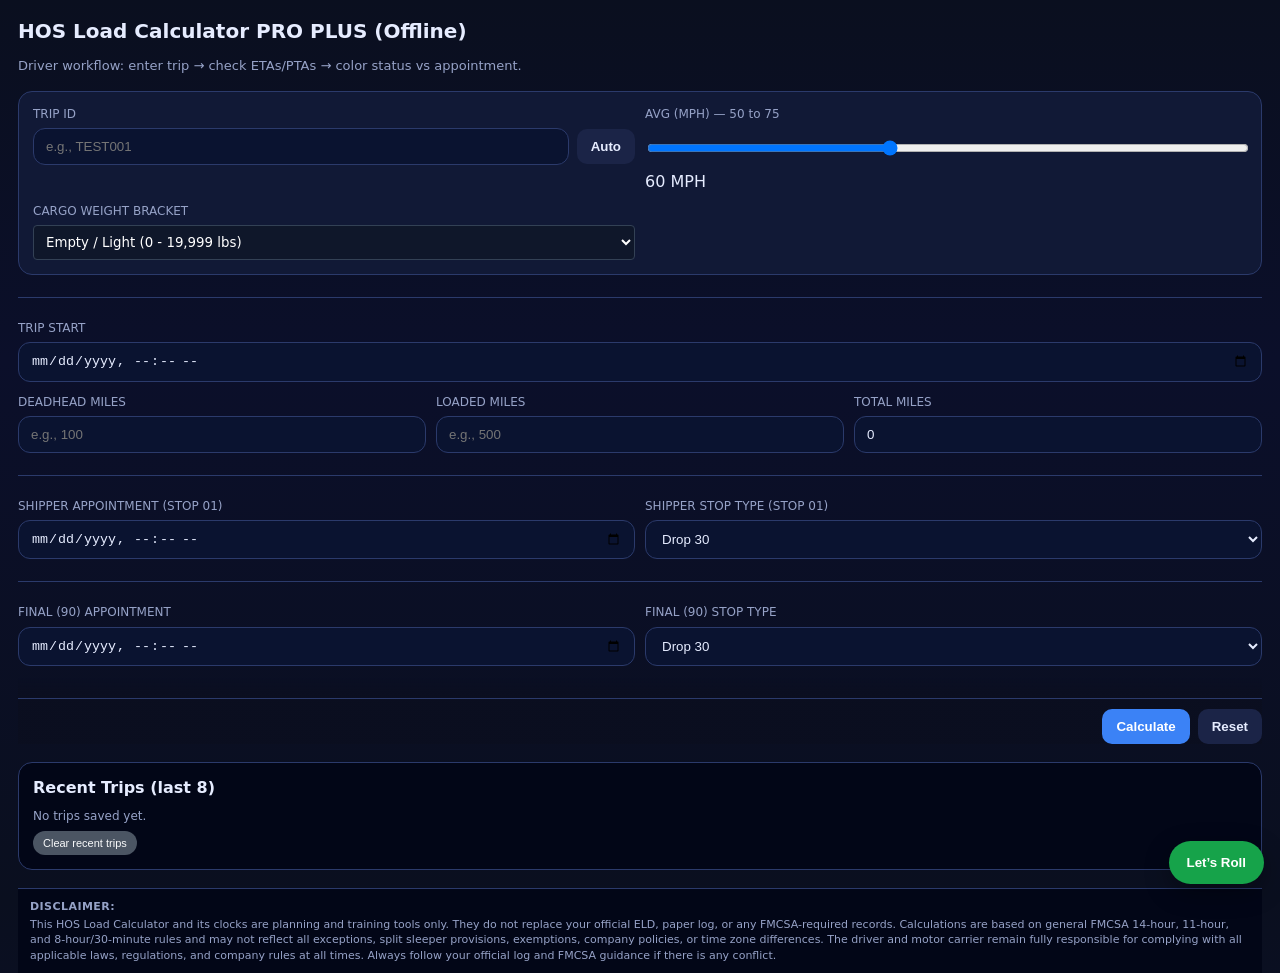
==== index.html @ e020871f "Update ETA section in index.html" ====
<!---
  © 2025 ArtsnCrabs / La'Toya Cramsey
 HOS Load Calculator PRO Plus (PWA Version)
 Version: Master-v7.0.0
  All rights reserved.

  This software and its associated assets (HTML, CSS, JavaScript, design,
  service worker, manifest, icons, and logic) are protected under U.S.
  intellectual property laws. No part of this application may be copied,
  reproduced, modified, sold, or distributed without explicit written
  permission from the owner.

  PRO PLUS VERSION:
- Includes all Base and PRO features
- 70-Hr / 8-Day clock tracking
- Optional STOP 02 (mid-stop) with miles split and ETA/PTA
- Optional fuel stop
- Expanded duty status tracking:
  On Duty, Driving, Break (30 min), Off Duty, Sleeper Berth, Off (End Day)
- Split Sleeper Analysis
- Recaps
- Latest Dispatch Time
- Appointment Feasibility
- Enhanced load planning and run-status decision support
-->
<!doctype html>
<html lang="en">
<head>
<meta charset="utf-8" />
<meta name="viewport" content="width=device-width,initial-scale=1" />
<title>HOS Load Calculator Pro Plus (Offline)</title>
<meta name="theme-color" content="#0f172a" />
  <link rel="manifest" href="/manifest.webmanifest">
  <link rel="stylesheet" href="styles.css">
<script>
  if ('serviceWorker' in navigator) {
 window.addEventListener('load', () => {
      navigator.serviceWorker.register('/sw.js')
        .then(reg => console.log('Service Worker registered!'))
        .catch(err => console.log('Service Worker failed: ', err));
    });
  }
</script>

<link rel="icon" sizes="192x192" href="icons/icon-192.png">
<link rel="apple-touch-icon" href="icons/icon-180.png">
</head>
<body>  
  <h1>HOS Load Calculator PRO PLUS (Offline)</h1>
  <div class="sub">Driver workflow: enter trip → check ETAs/PTAs → color status vs appointment.</div>

  <div class="grid">
    <div class="card">
      <div class="row cols-2">
        <div>
          <div class="label">TRIP ID</div>
          <div class="inline">
            <input id="tripId" placeholder="e.g., TEST001" />
            <button class="btn mutebtn" id="genId">Auto</button>
          </div>
        </div>
       <div>
  <div class="label">AVG (MPH) — 50 to 75</div>
  <input type="range" id="mph" min="50" max="75" value="60" step="1">
  <div class="val-display"><span id="mphVal">60</span> MPH</div>
</div>
<div>
  <div class="label">CARGO WEIGHT BRACKET</div>
<select id="cargoWeight" style="width:100%; padding:8px; border-radius:4px; border:1px solid #334155; background:#0f172a; color:#fff; font-family: inherit;">
    <option value="0">Empty / Light (0 - 19,999 lbs)</option>
    <option value="20000">Medium (20,000 - 40,000 lbs)</option>
    <option value="41000">Heavy (41,000 - 60,000 lbs)</option>
    <option value="61000">Max Load (61,000 - 80,000 lbs)</option>
  </select>
</div>
        </div>
      </div>

      <div class="hr"></div>
      <div class="row">
        <div>
          <div class="label">TRIP START</div>
          <input id="tripStart" type="datetime-local" />
        </div>
      </div>

      <div class="row cols-3">
        <div>
          <div class="label">DEADHEAD MILES</div>
          <input id="deadhead" type="number" inputmode="decimal" min="0" placeholder="e.g., 100" />
        </div>
        <div>
          <div class="label">LOADED MILES</div>
          <input id="loaded" type="number" inputmode="decimal" min="0" placeholder="e.g., 500" />
        </div>
        <div>
          <div class="label">TOTAL MILES</div>
          <input id="total" type="number" readonly tabindex="-1" />
        </div>
      </div>

      <div class="hr"></div>

      <div class="row cols-2">
        <div>
          <div class="label">SHIPPER APPOINTMENT (STOP 01)</div>
          <input id="shipperAppt" type="datetime-local" />
        </div>
        <div>
          <div class="label">SHIPPER STOP TYPE (STOP 01)</div>
          <select id="shipperStop">
            <option value="DROP30">Drop 30</option>
            <option value="DROP60">Drop 60</option>
            <option value="LIVE60">Live 60</option>
            <option value="LIVE120">Live 120</option>
            <option value="BACKHAUL90">Backhaul 90</option>
          </select>
        </div>
      </div>

      <!-- OPTIONAL STOP 02 (mid-stop) -->
<div id="pro-stop02">
  <div class="hr"></div>
  <div class="row">
        <div class="inline">
          <input id="stop2Enabled" type="checkbox" />
          <span class="pill">Enable STOP 02 (mid-stop)</span>
        </div>
      </div>

      <div id="stop2Fields" class="row cols-3" style="display:none">
        <div>
          <div class="label">STOP 02 APPOINTMENT</div>
          <input id="stop2Appt" type="datetime-local" />
        </div>
        <div>
          <div class="label">STOP 02 STOP TYPE</div>
          <select id="stop2Stop">
            <option value="DROP30">Drop 30</option>
            <option value="DROP60">Drop 60</option>
            <option value="LIVE60">Live 60</option>
            <option value="LIVE120">Live 120</option>
            <option value="BACKHAUL90">Backhaul 90</option>
          </select>
        </div>
        <div>
          <div class="label">MILES TO STOP 02 (of loaded)</div>
<input id="milesToStop2" type="number" inputmode="decimal" min="0" placeholder="e.g., 200" />
</div>
</div>
</div>
<!-- /STOP 02 -->

      <div class="hr"></div>

      <div class="row cols-2">
        <div>
          <div class="label">FINAL (90) APPOINTMENT</div>
          <input id="consAppt" type="datetime-local" />
        </div>
        <div>
          <div class="label">FINAL (90) STOP TYPE</div>
          <select id="consStop">
            <option value="DROP30">Drop 30</option>
            <option value="DROP60">Drop 60</option>
            <option value="LIVE60">Live 60</option>
            <option value="LIVE120">Live 120</option>
            <option value="BACKHAUL90">Backhaul 90</option>
          </select>
        </div>
      </div>

      <!-- FUEL STOP (single, clean block) -->
<div id="pro-fuel-stop">
  <div class="hr"></div>
  <div class="row cols-3">
        <!-- Enable fuel stop -->
        <div>
          <div class="label">FUEL STOP (Optional)</div>
          <div class="inline">
            <input id="fuelEnabled" type="checkbox" />
            <span class="pill">On-duty — no drive / break</span>
          </div>
        </div>

        <!-- Fuel time in minutes -->
        <div>
          <div class="label">FUEL TIME (MINUTES)</div>
          <input
            id="fuelMinutes"
            type="number"
            min="5"
            step="5"
            value="30"
            inputmode="numeric"
          />
        </div>

        <!-- Fuel timing location -->
        <div>
          <div class="label">FUEL TIMING</div>
          <select id="fuelWhen">
            <option value="before">Before shipper</option>
            <option value="afterShipper" selected>After shipper</option>
            <option value="afterConsignee">After final (90)</option>
          </select>
        </div>
      </div>
  </div>
      <!-- /FUEL STOP -->
            <!-- RECAP INPUTS -->
<div id="proplus-recaps">
  <div class="hr"></div>
      <div class="row">
        <div class="label">70-HR / 8-DAY RECAP INPUTS (OLDER → NEWER)</div>
      </div>

      <div class="row cols-3">
        <div>
          <div class="label">DAY 1 HOURS USED</div>
          <input id="recapDay1" type="number" inputmode="decimal" min="0" max="14" step="0.25" placeholder="e.g., 8" />
        </div>
        <div>
          <div class="label">DAY 2 HOURS USED</div>
          <input id="recapDay2" type="number" inputmode="decimal" min="0" max="14" step="0.25" placeholder="e.g., 9" />
        </div>
        <div>
          <div class="label">DAY 3 HOURS USED</div>
          <input id="recapDay3" type="number" inputmode="decimal" min="0" max="14" step="0.25" placeholder="e.g., 7" />
        </div>
      </div>

      <div class="row cols-3">
        <div>
          <div class="label">DAY 4 HOURS USED</div>
          <input id="recapDay4" type="number" inputmode="decimal" min="0" max="14" step="0.25" placeholder="e.g., 10" />
        </div>
        <div>
          <div class="label">DAY 5 HOURS USED</div>
          <input id="recapDay5" type="number" inputmode="decimal" min="0" max="14" step="0.25" placeholder="e.g., 8" />
        </div>
        <div>
          <div class="label">DAY 6 HOURS USED</div>
          <input id="recapDay6" type="number" inputmode="decimal" min="0" max="14" step="0.25" placeholder="e.g., 9" />
        </div>
      </div>

      <div class="row cols-2">
        <div>
          <div class="label">DAY 7 HOURS USED</div>
          <input id="recapDay7" type="number" inputmode="decimal" min="0" max="14" step="0.25" placeholder="e.g., 6" />
        </div>
        <div>
          <div class="label">DAY 8 HOURS USED</div>
          <input id="recapDay8" type="number" inputmode="decimal" min="0" max="14" step="0.25" placeholder="e.g., 11" />
        </div>
            </div>
    </div>
    <!-- /RECAP INPUTS -->
      <div class="stickyfoot">
        <div class="hr"></div>
        <div class="inline right">
          <button id="calc" class="btn">Calculate</button>
          <button id="reset" class="btn mutebtn">Reset</button>
        </div>
      </div>

    </div>

    <div class="card" id="results" style="display:none">
      <div class="label">Driver Output</div>

      <!-- SHIPPER / STOP 01 -->
      <div class="row">
        <div class="capsule" id="etaShCaps">
          <div>ETA TO SHIPPER (STOP 01)</div>
          <div class="stat" id="etaShStat">—</div>
        </div>
        <div class="small note" id="etaShExplain"></div>
      </div>

      <div class="row">
        <div class="capsule">
          <div>PTA AFTER STOP 01</div>
          <div class="stat pill" id="ptaShVal">—</div>
        </div>
      </div>

      <!-- STOP 02 (optional) -->
      <div id="stop2Results" style="display:none">
        <div class="row">
          <div class="capsule" id="etaSt2Caps">
            <div>ETA TO STOP 02</div>
            <div class="stat" id="etaSt2Stat">—</div>
          </div>
          <div class="small note" id="etaSt2Explain"></div>
        </div>

        <div class="row">
          <div class="capsule">
            <div>PTA AFTER STOP 02</div>
            <div class="stat pill" id="ptaSt2Val">—</div>
          </div>
        </div>
      </div>
      <!-- /STOP 02 -->

      <!-- FINAL (90) -->
      <div class="row">
        <div class="capsule" id="etaCoCaps">
          <div>ETA TO FINAL (90)</div>
          <div class="stat" id="etaCoStat">—</div>
        </div>
        <div class="small note" id="etaCoExplain"></div>
      </div>

      <div class="row">
        <div class="capsule">
          <div>PTA AFTER FINAL (90)</div>
          <div class="stat pill" id="ptaCoVal">—</div>
        </div>
      </div>
      <div class="row">
  <div class="capsule">
    <div>SPLIT SLEEPER ANALYSIS</div>
    <div class="stat pill" id="splitFeasible">NOT RUN</div>
  </div>
</div>
      
<div id="proplus-split-sleeper">
<div class="row">
  <div class="capsule">
    <div>RECOMMENDED SPLIT</div>
    <div class="stat pill" id="splitType">—</div>
  </div>
</div>

<div class="row">
  <div class="capsule">
    <div>GO OFF DUTY</div>
    <div class="stat pill" id="splitOffStart">—</div>
  </div>
</div>

<div class="row">
  <div class="capsule">
    <div>RETURN TO DUTY</div>
    <div class="stat pill" id="splitOffEnd">—</div>
  </div>
</div>

<div class="row">
  <div class="capsule">
    <div>UPDATED ETA TO FINAL</div>
<div class="stat pill" id="splitEtaFinal">—</div>
</div>
</div>
</div>
<!-- /FINAL (90) -->
<!-- RECAP RESULTS -->
<div id="proplus-recap-results">
  <div class="row">
        <div class="capsule">
          <div>70-HR USED (8 DAYS)</div>
          <div class="stat pill" id="recapUsed">—</div>
        </div>
      </div>

      <div class="row">
        <div class="capsule">
          <div>70-HR AVAILABLE NOW</div>
          <div class="stat pill" id="recapAvailable">—</div>
        </div>
      </div>

      <div class="row">
        <div class="capsule">
          <div>RECAP GAIN TOMORROW</div>
          <div class="stat pill" id="recapTomorrow">—</div>
        </div>
      </div>
</div>
      <!-- /RECAP RESULTS -->
            <!-- LATEST DISPATCH RESULTS -->
<div id="proplus-latest-dispatch">
  <div class="row">
        <div class="capsule">
          <div>LATEST DISPATCH TO MAKE SHIPPER</div>
          <div class="stat pill" id="latestDispatchShipper">—</div>
        </div>
      </div>

      <div class="row">
        <div class="capsule">
          <div>LATEST DISPATCH TO MAKE FINAL</div>
          <div class="stat pill" id="latestDispatchFinal">—</div>
        </div>
      </div>
  </div>
      <!-- /LATEST DISPATCH RESULTS -->
            <!-- APPOINTMENT FEASIBILITY RESULTS -->
<div id="proplus-appointment-feasibility">
  <div class="row">
        <div class="capsule">
          <div>SHIPPER FEASIBILITY</div>
          <div class="stat pill" id="shipperFeasibility">—</div>
        </div>
      </div>

      <div class="row">
        <div class="capsule">
          <div>FINAL FEASIBILITY</div>
          <div class="stat pill" id="finalFeasibility">—</div>
        </div>
      </div>
</div>
      
  <div id="proplus-load-run-status">      
      <div class="row">
        <div class="capsule">
          <div>LOAD RUN STATUS</div>
          <div class="stat pill" id="loadRunStatus">—</div>
        </div>
      </div>
</div>                        
      <div class="hr"></div>
      <div class="note">
        • Auto 30-min rest break is included when total driving ≥ 8h.<br>
        • Long loads use 450 miles / 9-hr safety limit per day (11-hr legal ceiling) with 10-hr resets.<br>
        • Status colors compare ETA against the appointment (on-time ≤60m early = green; >60m early = yellow; ≥1m late = red).
        • Sleeper Berth behaves as Off Duty in the PRO version. Split-sleeper calculations are available in PRO+.
      </div>
      <div class="note" style="margin-top:10px">
        © 2025 Toya Cramsey (ArtsnCrabs). All rights reserved. For guidance only — driver remains responsible for HOS compliance.
      </div>
    </div>
  </div>

  <!-- HOS clocks section (PRO: includes 70-Hr / 8-Day card) -->
<div id="pro-hos-clocks">
  <section id="hos-clocks" class="hos-section">
    <h2>HOS Clocks</h2>

    <div class="hos-clock-grid">
      <!-- 14-Hour On-Duty Window -->
      <div class="hos-clock-card">
        <h3>14-Hr On-Duty Window</h3>
        <div id="duty-window-time" class="hos-time">14:00:00</div>
        <div id="duty-window-status" class="hos-status">Not started</div>
      </div>

      <!-- 11-Hr Drive Time -->
      <div class="hos-clock-card">
        <h3>11-Hr Drive Time</h3>
        <div id="drive-time" class="hos-time">11:00:00</div>
        <div id="drive-status" class="hos-status">Not started</div>
      </div>

      <!-- 8-Hr / 30-Min Break -->
      <div class="hos-clock-card">
        <h3>8-Hr / 30-Min Break</h3>
        <div id="break-clock-time" class="hos-time">08:00:00</div>
        <div id="break-clock-status" class="hos-status">
          Not started
        </div>
      </div>

      <!-- 70-Hr / 8-Day Clock -->
      <div class="hos-clock-card">
        <h3>70-Hr / 8-Day Clock</h3>
        <div id="weekly-70-time" class="hos-time">70:00:00</div>
        <div id="weekly-70-status" class="hos-status">
          Not started
        </div>
        <div style="margin-top:8px; font-size:11px; color:var(--muted);">
          Tracks total ON DUTY + DRIVING time over the last 8 days.
        </div>
        <button id="btn-reset-70" class="hos-status-btn" style="margin-top:8px; font-size:11px;">
          Reset 70-Hr (after legal 34-hr restart)
        </button>
      </div>
    </div>

    <div class="hos-controls">
      <div class="hos-status-buttons">
        <span>Duty Status:</span>
<button data-status="ON_DUTY" class="hos-status-btn">On Duty</button>
<button data-status="DRIVING" class="hos-status-btn">Driving</button>
<button data-status="BREAK" class="hos-status-btn">Break (30 min)</button>
<button data-status="OFF_DUTY" class="hos-status-btn">Off Duty</button>
<button data-status="SLEEPER" class="hos-status-btn">Sleeper Berth</button>
<button data-status="OFF" class="hos-status-btn">Off (End Day)</button>
          <div>
      <button id="btn-reset-hos" class="hos-reset">
        Reset HOS (after legal 10-hr break)
      </button>
    </div>
  </section>
</div>

<!-- Recent trips -->

  <!-- Recent trips -->
  <section id="recent-trips" class="hos-section">
    <h2>Recent Trips (last 8)</h2>
    <div id="recentTripsList" class="recent-list note">
      No trips saved yet.
    </div>
    <button id="clearTrips">Clear recent trips</button>
  </section>

  <!-- Disclaimer -->
  <footer id="hos-disclaimer" class="hos-disclaimer">
    <strong>Disclaimer:</strong>
    <span>
      This HOS Load Calculator and its clocks are planning and training tools only.
      They do not replace your official ELD, paper log, or any FMCSA-required
      records. Calculations are based on general FMCSA 14-hour, 11-hour, and
      8-hour/30-minute rules and may not reflect all exceptions, split sleeper
      provisions, exemptions, company policies, or time zone differences. The
      driver and motor carrier remain fully responsible for complying with all
      applicable laws, regulations, and company rules at all times. Always follow
      your official log and FMCSA guidance if there is any conflict.
    </span>
  </footer>

  <!-- Floating Let’s Roll button (HOS clocks only) -->
  <button class="fab" id="btn-lets-roll">Let’s Roll</button>

<script src="js/features.js"></script>
<script src="js/app.js"></script>

</body>
</html>
---- styles.css ----
:root{
    --bg:#0b1020; --card:#111936; --ink:#e6ecff; --muted:#96a2c7;
    --accent:#3b82f6; --ok:#16a34a; --warn:#eab308; --late:#dc2626; --chip:#1f2a4d;
    --outline:#2b3a6b;
  }
  *{box-sizing:border-box} html,body{height:100%}
  body{
    margin:0; background:linear-gradient(180deg,#0a0f1f, #0b0f2a 40%, #0a0f1f);
    color:var(--ink); font:500 16px/1.35 system-ui, -apple-system, Segoe UI, Roboto, Inter, sans-serif;
    -webkit-font-smoothing:antialiased; padding:18px;
  }
  h1{font-size:20px;margin:0 0 12px}
  .sub{color:var(--muted); font-size:13px; margin:4px 0 16px}
  .grid{display:grid; gap:12px}
  .card{background:var(--card); border:1px solid var(--outline); border-radius:14px; padding:14px}
  .row{display:grid; gap:10px}
  .row.cols-2{grid-template-columns:1fr 1fr}
  .row.cols-3{grid-template-columns:1fr 1fr 1fr}
  .label{font-size:12px;color:var(--muted); margin-bottom:6px}
  input, select{
    width:100%; background:#0a1330; color:var(--ink);
    border:1px solid var(--outline); border-radius:12px; padding:10px 12px; outline:none;
  }
  input[type="range"]{height:36px; padding:0}
  .inline{display:flex; gap:8px; align-items:center}
  .btn{
    background:var(--accent); color:white; border:none; padding:10px 14px; border-radius:10px;
    font-weight:600; cursor:pointer
  }
  .mutebtn{background:#1b2447; color:var(--ink)}
  .capsule{
    display:flex; justify-content:space-between; align-items:center;
    background:var(--chip); border:1px solid var(--outline); border-radius:999px; padding:10px 14px;
    font-weight:600
  }
  .stat{padding:4px 10px; border-radius:999px; font-size:12px; font-weight:800}
  .ok{background:color-mix(in oklab, var(--ok) 25%, transparent); border:1px solid var(--ok)}
  .warn{background:color-mix(in oklab, var(--warn) 25%, transparent); border:1px solid var(--warn)}
  .late{background:color-mix(in oklab, var(--late) 25%, transparent); border:1px solid var(--late)}
  .note{color:var(--muted); font-size:12px}
  .hr{height:1px;background:var(--outline); margin:10px 0}
  .pill{background:#0c1537; padding:6px 10px; border-radius:999px; border:1px solid var(--outline); font-size:12px}
  .right{justify-content:flex-end}
  .stickyfoot{position:sticky; bottom:0; padding-top:10px; background:linear-gradient(180deg,transparent, rgba(11,15,32,.95) 30%);}
  .fab{
    position:fixed; right:16px; bottom:16px; z-index:9999;
    background:var(--ok); color:white; border:none; border-radius:999px;
    padding:14px 18px; font-weight:800; box-shadow:0 8px 24px rgba(0,0,0,.35); cursor:pointer;
  }
  .fab:active{transform:translateY(1px)}

  /* HOS clocks layout */
  .hos-section {
    margin-top: 18px;
    padding: 14px;
    border-radius: 14px;
    border: 1px solid var(--outline);
    background:#020617;
  }
  .hos-section h2 {
    margin: 0 0 10px;
    font-size: 16px;
  }
  .hos-clock-grid {
    display: grid;
    grid-template-columns: repeat(auto-fit, minmax(190px,1fr));
    gap: 10px;
    margin-bottom: 10px;
  }
  .hos-clock-card {
    padding: 10px;
    border-radius: 12px;
    border: 1px solid var(--outline);
    background:#0b1120;
  }
  .hos-time {
    font-size: 1.2rem;
    font-weight: 600;
    margin-top: 4px;
  }
  .hos-status {
    font-size: 11px;
    margin-top: 4px;
    color: var(--muted);
  }
  .hos-controls {
    display:flex;
    flex-direction:column;
    gap:6px;
    margin-top:8px;
  }
  .hos-status-buttons {
    display:flex;
    flex-wrap:wrap;
    gap:6px;
    align-items:center;
    font-size:12px;
  }
  .hos-status-btn,
  #btn-reset-hos {
    padding:6px 10px;
    border-radius:999px;
    border:none;
    cursor:pointer;
    background:#1f2937;
    color:#f9fafb;
    font-size:12px;
  }
  .hos-status-btn.active {
    outline:2px solid #10b981;
    background:#065f46;
  }
  #btn-reset-hos {
    background:#4b5563;
    font-size:11px;
  }
  .hos-expired {
    color:#f97373;
  }
  .hos-warning {
    color:#facc15;
  }

  /* Recent trips */
  .recent-list {
    margin-top:6px;
    font-size:12px;
  }
  .recent-trip {
    padding:6px 8px;
    border-radius:8px;
    border:1px solid var(--outline);
    margin-bottom:4px;
    background:#020617;
  }
  .recent-trip-title {
    font-weight:600;
    font-size:12px;
  }
  .recent-trip-meta {
    font-size:11px;
    color:var(--muted);
  }
  #clearTrips {
    margin-top:6px;
    padding:6px 10px;
    border-radius:999px;
    border:none;
    background:#4b5563;
    color:#f9fafb;
    font-size:11px;
    cursor:pointer;
  }

  .hos-disclaimer {
    margin-top: 18px;
    padding: 10px 12px;
    font-size: 11px;
    line-height: 1.4;
    border-top: 1px solid var(--outline);
    color: var(--muted);
    background:#020617;
  }
  .hos-disclaimer strong {
    display:block;
    margin-bottom:3px;
    text-transform:uppercase;
    letter-spacing:0.04em;
  }
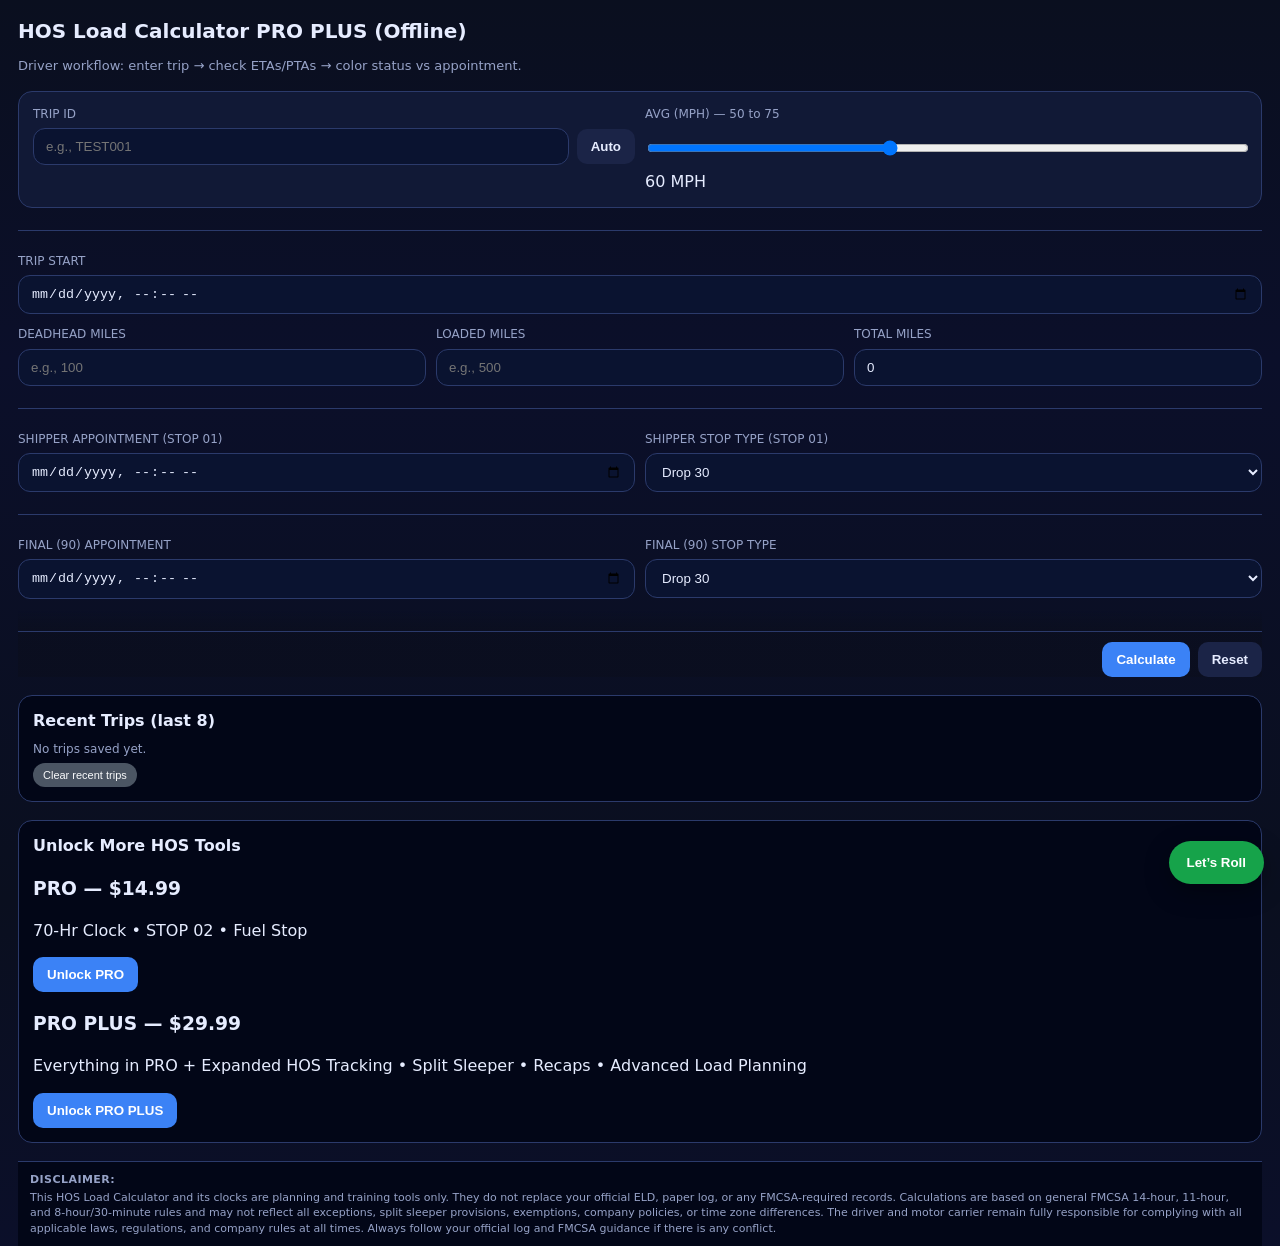
==== commit 830e3600: "Add upgrade options section to index.html" ====
--- a/index.html
+++ b/index.html
@@ -64,7 +64,7 @@
   <input type="range" id="mph" min="50" max="75" value="60" step="1">
   <div class="val-display"><span id="mphVal">60</span> MPH</div>
 </div>
-<div>
+<div id="proplus-cargo-weight">
   <div class="label">CARGO WEIGHT BRACKET</div>
 <select id="cargoWeight" style="width:100%; padding:8px; border-radius:4px; border:1px solid #334155; background:#0f172a; color:#fff; font-family: inherit;">
     <option value="0">Empty / Light (0 - 19,999 lbs)</option>
@@ -320,6 +320,7 @@
           <div class="stat pill" id="ptaCoVal">—</div>
         </div>
       </div>
+      <div id="proplus-split-sleeper">
       <div class="row">
   <div class="capsule">
     <div>SPLIT SLEEPER ANALYSIS</div>
@@ -327,7 +328,6 @@
   </div>
 </div>
       
-<div id="proplus-split-sleeper">
 <div class="row">
   <div class="capsule">
     <div>RECOMMENDED SPLIT</div>
@@ -509,6 +509,30 @@
     <button id="clearTrips">Clear recent trips</button>
   </section>
 
+<!-- Upgrade Options -->
+<section id="upgrade-options" class="hos-section">
+  <h2>Unlock More HOS Tools</h2>
+
+  <div class="upgrade-card">
+    <h3>PRO — $14.99</h3>
+    <p>70-Hr Clock • STOP 02 • Fuel Stop</p>
+    <button id="upgrade-pro" class="btn">
+      Unlock PRO
+    </button>
+  </div>
+
+  <div class="upgrade-card">
+    <h3>PRO PLUS — $29.99</h3>
+    <p>
+      Everything in PRO + Expanded HOS Tracking •
+      Split Sleeper • Recaps • Advanced Load Planning
+    </p>
+    <button id="upgrade-pro-plus" class="btn">
+      Unlock PRO PLUS
+    </button>
+  </div>
+</section>      
+      
   <!-- Disclaimer -->
   <footer id="hos-disclaimer" class="hos-disclaimer">
     <strong>Disclaimer:</strong>
@@ -528,7 +552,21 @@
   <button class="fab" id="btn-lets-roll">Let’s Roll</button>
 
 <script src="js/features.js"></script>
+<script src="js/play-billing.js"></script>
 <script src="js/app.js"></script>
+
+<script>
+  window.addEventListener("load", function () {
+
+    if (
+      window.HOS_PLAY_BILLING &&
+      typeof window.HOS_PLAY_BILLING.initialize === "function"
+    ) {
+      window.HOS_PLAY_BILLING.initialize();
+    }
+
+  });
+</script>
 
 </body>
 </html>
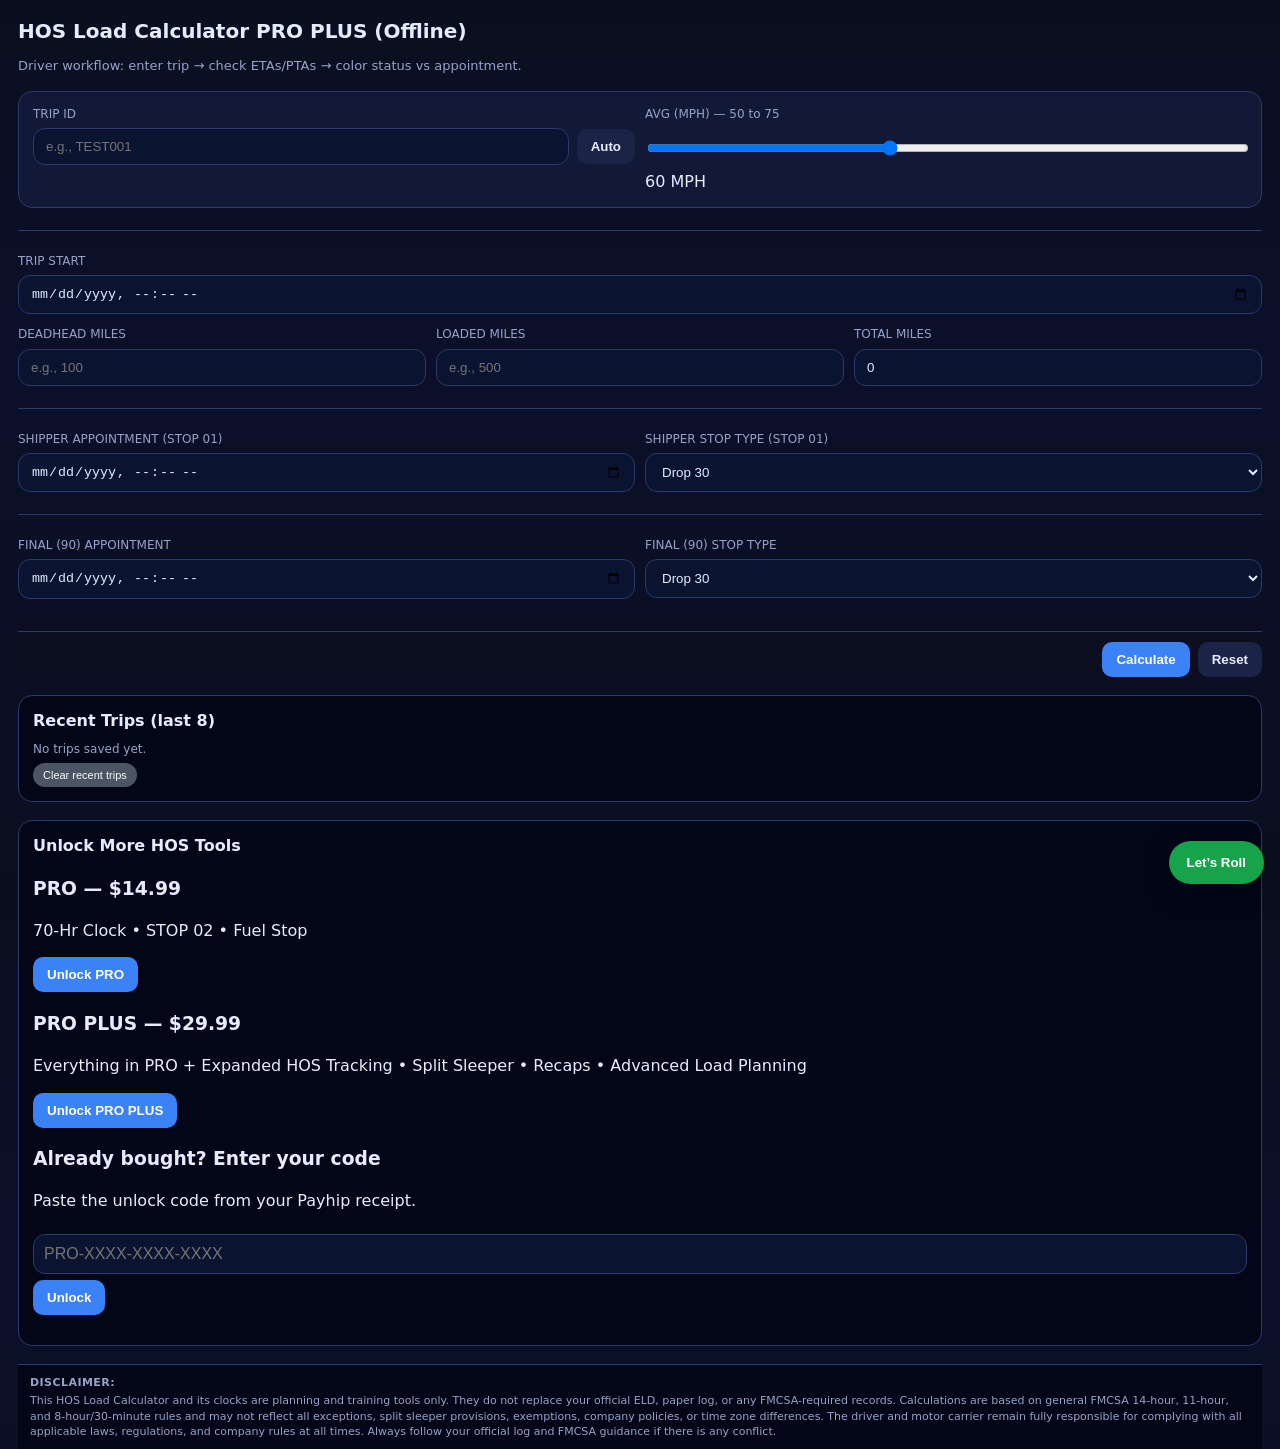
==== commit bc6d3501: "Add unlock-codes.js script to index.html" ====
--- a/index.html
+++ b/index.html
@@ -519,6 +519,11 @@
     <button id="upgrade-pro" class="btn">
       Unlock PRO
     </button>
+   <script>
+  document.getElementById("upgrade-pro").addEventListener("click", function () {
+    window.HOS_PLAY_BILLING.purchasePro();
+  });
+</script> 
   </div>
 
   <div class="upgrade-card">
@@ -530,6 +535,11 @@
     <button id="upgrade-pro-plus" class="btn">
       Unlock PRO PLUS
     </button>
+    <script>
+  document.getElementById("upgrade-pro-plus").addEventListener("click", function () {
+    window.HOS_PLAY_BILLING.purchaseProPlus();
+  });
+</script>
   </div>
 </section>      
       
@@ -553,6 +563,7 @@
 
 <script src="js/features.js"></script>
 <script src="js/play-billing.js"></script>
+<script src="js/unlock-codes.js"></script>
 <script src="js/app.js"></script>
 
 <script>
